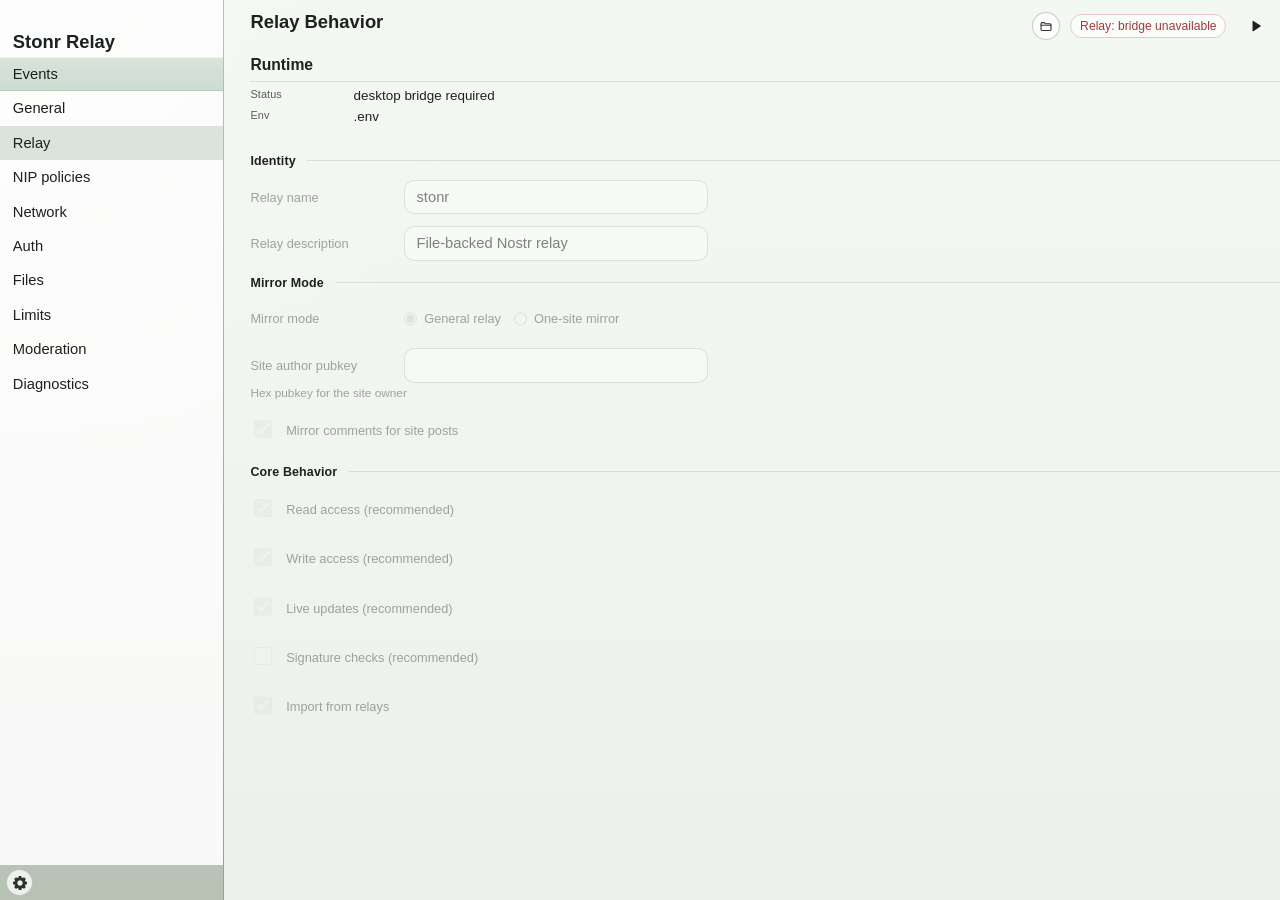
==== app/index.html @ ecdc08c3 "app: reduce NIP policies helper text density" ====
<!DOCTYPE html>
<html lang="en">
<head>
  <meta charset="UTF-8">
  <meta name="viewport" content="width=device-width, initial-scale=1.0">
  <title>Stonr Control</title>
  <link rel="stylesheet" href="style.css?v=stonr-control-20260322f">
</head>
<body class="stonr-booting">
  <div class="boot-splash" aria-hidden="true">
    <div class="boot-mark">
      <img src="assets/icons/web/icon-192.png" alt="Stonr logo">
    </div>
  </div>
  <div class="shell">
    <aside class="rail">
      <section class="nav-block">
        <div class="section-head">
          <h2>Stonr Relay</h2>
        </div>
        <div id="section-list" class="section-list" role="listbox" aria-label="Settings sections"></div>
      </section>

      <button id="open-settings" class="footer-btn icon-btn rail-settings" type="button" title="Control app settings" aria-label="Control app settings">
        <img src="assets/settings-gear.svg" alt="Settings">
      </button>
    </aside>

    <div id="shell-divider" class="shell-divider" role="separator" aria-orientation="vertical" aria-label="Resize sections"></div>

    <main class="stage">
      <header class="toolbar">
        <h2 id="active-title">Relay Runtime</h2>
        <p id="active-subtitle" class="sub">Status, process control, and the effective relay configuration.</p>
        <div class="toolbar-actions">
          <button id="open-store-root" class="action icon-btn toolbar-icon" type="button" title="Open relay folder" aria-label="Open relay folder">
            <img src="assets/folder-open.svg?v=20260322c" alt="">
          </button>
          <span id="relay-pill" class="status-pill neutral">Relay: unknown</span>
          <button id="relay-toggle" class="action primary" type="button" title="Start relay" aria-label="Start relay"></button>
        </div>
      </header>

      <section class="runtime-panel">
        <header class="runtime-head">
          <h3>Runtime</h3>
        </header>
        <div id="runtime-grid" class="kv-grid"></div>
      </section>

      <section id="section-content" class="section-stack"></section>
    </main>
  </div>

  <aside id="settings-drawer" class="drawer hidden" aria-label="Control app settings">
    <section class="drawer-panel">
      <header class="drawer-head">
        <h3>Control App</h3>
        <p class="sub">Desktop bridge state and the env file this console edits.</p>
        <button id="close-settings" class="action mini" type="button">Close</button>
      </header>

      <section class="drawer-body">
        <section class="drawer-section">
          <h4>Bridge</h4>
          <p id="bridge-copy" class="sub">Checking wizardry bridge.</p>
        </section>

        <section class="drawer-section env-path-section">
          <h4>Env File</h4>
          <label for="env-path">Path</label>
          <input id="env-path" type="text" spellcheck="false" placeholder="/absolute/path/to/.env">
        </section>

        <section class="drawer-section">
          <h4>Doctor</h4>
          <pre id="doctor-output" class="mono">Waiting for backend.</pre>
        </section>
      </section>
    </section>
  </aside>

  <div id="toast" class="toast" role="status" aria-live="polite"></div>
  <div id="save-status" class="save-status" role="status" aria-live="polite" aria-atomic="true"></div>

  <script src="app.js?v=stonr-control-20260322h"></script>
</body>
</html>
---- app/style.css ----
:root {
  --font-sans: "Avenir Next", "Segoe UI", sans-serif;
  --font-mono: "IBM Plex Mono", "SFMono-Regular", "Menlo", monospace;
  --radius-lg: 18px;
  --radius-md: 14px;
  --radius-sm: 10px;
  --shadow-lg: 0 22px 56px rgba(24, 32, 26, 0.14);
  --shadow-md: 0 10px 28px rgba(24, 32, 26, 0.10);
  --transition: 160ms ease;
  --bg: #d7ddd5;
  --bg-strong: #b7c1b4;
  --stage-surface: rgba(250, 253, 249, 0.78);
  --stage-surface-strong: rgba(244, 249, 243, 0.94);
  --panel: rgba(247, 249, 246, 0.88);
  --panel-strong: rgba(241, 245, 240, 0.96);
  --line: rgba(70, 84, 73, 0.15);
  --line-strong: rgba(70, 84, 73, 0.28);
  --text: #1c221d;
  --muted: #536056;
  --accent: #2f6b3d;
  --accent-ink: #f4fbf5;
  --good: #247043;
  --warn: #647255;
  --bad: #a33838;
  --rail-width: 14rem;
  --divider-width: 0.65rem;
  --shell-pad: 0;
}

* {
  box-sizing: border-box;
}

html,
body {
  margin: 0;
  height: 100%;
  min-width: 46rem;
}

body {
  overflow: hidden;
  font-size: 0.92rem;
  font-family: var(--font-sans);
  color: var(--text);
  background:
    radial-gradient(circle at top left, rgba(255, 255, 255, 0.6), transparent 30rem),
    linear-gradient(180deg, var(--bg), var(--bg-strong));
}

body.stonr-booting {
  overflow: hidden;
  background:
    radial-gradient(circle at top left, rgba(255, 255, 255, 0.6), transparent 30rem),
    linear-gradient(180deg, var(--bg), var(--bg-strong)) !important;
}

body.stonr-booting .shell {
  visibility: hidden;
}

.boot-splash {
  position: fixed;
  inset: 0;
  z-index: 2147483647;
  display: grid;
  place-items: center;
  overflow: hidden;
  background:
    radial-gradient(circle at top left, rgba(255, 255, 255, 0.6), transparent 30rem),
    linear-gradient(180deg, var(--bg), var(--bg-strong));
}

body:not(.stonr-booting) .boot-splash {
  display: none;
}

.boot-mark {
  width: 7.25rem;
  height: 7.25rem;
}

.boot-mark svg {
  width: 100%;
  height: 100%;
  display: block;
  filter: drop-shadow(0 18px 34px rgba(24, 32, 26, 0.12));
}

.boot-mark img {
  width: 100%;
  height: 100%;
  display: block;
  object-fit: contain;
  filter: drop-shadow(0 18px 34px rgba(24, 32, 26, 0.12));
}

button,
input,
select,
textarea {
  font: inherit;
  color: inherit;
}

button {
  cursor: pointer;
}

input,
select,
textarea {
  border: 1px solid var(--line-strong);
  border-radius: var(--radius-sm);
  background: rgba(255, 255, 255, 0.72);
  padding: 0.58rem 0.72rem;
  transition: border-color var(--transition), box-shadow var(--transition), background var(--transition);
}

input,
select {
  height: 2.15rem;
  min-height: 2.15rem;
  line-height: 1.2;
}

input:focus,
select:focus,
textarea:focus {
  outline: none;
  border-color: color-mix(in srgb, var(--accent) 55%, white);
  box-shadow: 0 0 0 3px color-mix(in srgb, var(--accent) 14%, white);
  background: #fff;
}

textarea {
  min-height: 8rem;
  resize: vertical;
}

.shell {
  height: 100vh;
  width: 100%;
  min-width: 46rem;
  max-width: 84rem;
  margin: 0 auto;
  display: grid;
  grid-template-columns: var(--rail-width) var(--divider-width) minmax(0, 1fr);
  gap: 0;
  padding: 0;
}

.panel,
.card {
  backdrop-filter: blur(18px);
}

.card {
  background: linear-gradient(180deg, rgba(255, 255, 255, 0.7), rgba(255, 255, 255, 0.55));
  border: 1px solid var(--line);
  border-radius: var(--radius-md);
  padding: 0.85rem;
  box-shadow: var(--shadow-md);
}

.rail {
  display: grid;
  grid-template-rows: minmax(0, 1fr) 2.2rem;
  gap: 0;
  min-height: 0;
  border-right: 1px solid var(--line-strong);
}

.stage {
  display: grid;
  grid-template-rows: auto auto minmax(0, 1fr);
  align-content: start;
  gap: 1rem;
  min-height: 0;
  overflow-y: auto;
  overflow-x: hidden;
  margin-left: calc(-1 * var(--divider-width));
  padding: 0.35rem 0 1rem calc(1rem + var(--divider-width));
  background: linear-gradient(180deg, var(--stage-surface-strong), var(--stage-surface));
}

.shell-divider {
  position: relative;
  min-height: 0;
  cursor: col-resize;
  touch-action: none;
}

body.stonr-resizing,
body.stonr-resizing * {
  cursor: col-resize !important;
  user-select: none;
}

.nav-block,
.runtime-panel,
.section-panel {
  display: grid;
  align-content: start;
}

.nav-block {
  grid-template-rows: auto minmax(0, 1fr);
  min-height: 0;
  padding-top: 2rem;
  background: rgba(255, 255, 255, 0.9);
}

.runtime-panel,
.section-panel {
  padding-top: 0.1rem;
  border-bottom: 0;
}

.runtime-panel {
  padding-bottom: 0.5rem;
}

.section-panel {
  padding-bottom: 1rem;
}

.section-content > .section-panel + .section-panel,
.section-stack > .section-panel + .section-panel {
  border-top: 1px solid var(--line);
  padding-top: 1rem;
}

.runtime-panel.hidden {
  display: none;
}

.eyebrow {
  margin: 0 0 0.35rem;
  font-size: 0.68rem;
  letter-spacing: 0.01em;
  color: var(--muted);
}

h1,
h2,
h3,
h4 {
  margin: 0;
  line-height: 1.05;
}

h1 {
  font-size: 1.85rem;
}

h2 {
  font-size: 1.15rem;
}

h3 {
  font-size: 0.98rem;
}

h4 {
  font-size: 0.88rem;
}

.sub {
  margin: 0.32rem 0 0;
  color: var(--muted);
  line-height: 1.42;
}

.toolbar-actions,
.card-head-actions {
  display: flex;
  flex-wrap: wrap;
  gap: 0.65rem;
  align-items: center;
}

.status-pill,
.scope-pill {
  display: inline-flex;
  align-items: center;
  gap: 0.35rem;
  min-height: 1.55rem;
  padding: 0 0.55rem;
  border-radius: 999px;
  border: 1px solid var(--line-strong);
  background: rgba(255, 255, 255, 0.72);
  color: var(--muted);
  font-size: 0.76rem;
  white-space: nowrap;
}

.status-pill.good {
  color: var(--good);
  border-color: color-mix(in srgb, var(--good) 30%, white);
}

.status-pill.bad {
  color: var(--bad);
  border-color: color-mix(in srgb, var(--bad) 28%, white);
}

.status-pill.neutral {
  color: var(--warn);
}

.nip-pill[data-nip-token="NIP-09"] {
  color: #b42318;
  border-color: color-mix(in srgb, #b42318 30%, white);
  background: color-mix(in srgb, #b42318 9%, white);
}

.nip-pill[data-nip-token="NIP-11"] {
  color: #0057d9;
  border-color: color-mix(in srgb, #0057d9 30%, white);
  background: color-mix(in srgb, #0057d9 10%, white);
}

.nip-pill[data-nip-token="NIP-12"] {
  color: #007f7a;
  border-color: color-mix(in srgb, #007f7a 30%, white);
  background: color-mix(in srgb, #007f7a 10%, white);
}

.nip-pill[data-nip-token="NIP-40"] {
  color: #8b1e9b;
  border-color: color-mix(in srgb, #8b1e9b 30%, white);
  background: color-mix(in srgb, #8b1e9b 10%, white);
}

.nip-pill[data-nip-token="NIP-42"] {
  color: #8a5a00;
  border-color: color-mix(in srgb, #8a5a00 30%, white);
  background: color-mix(in srgb, #8a5a00 10%, white);
}

.nip-pill[data-nip-token="NIP-45"] {
  color: #d63384;
  border-color: color-mix(in srgb, #d63384 30%, white);
  background: color-mix(in srgb, #d63384 10%, white);
}

.nip-pill[data-nip-token="NIP-50"] {
  color: #5a8f00;
  border-color: color-mix(in srgb, #5a8f00 30%, white);
  background: color-mix(in srgb, #5a8f00 10%, white);
}

.nip-pill[data-nip-token="NIP-94"] {
  color: #c026d3;
  border-color: color-mix(in srgb, #c026d3 30%, white);
  background: color-mix(in srgb, #c026d3 10%, white);
}

.nip-pill[data-nip-token="NIP-96"] {
  color: #ea580c;
  border-color: color-mix(in srgb, #ea580c 30%, white);
  background: color-mix(in srgb, #ea580c 10%, white);
}

.nip-pill[data-nip-token="NIP-98"] {
  color: #006d77;
  border-color: color-mix(in srgb, #006d77 30%, white);
  background: color-mix(in srgb, #006d77 10%, white);
}

.nip-pill[data-nip-token="NIP-B7"] {
  color: #4f46e5;
  border-color: color-mix(in srgb, #4f46e5 30%, white);
  background: color-mix(in srgb, #4f46e5 10%, white);
}

.section-list {
  display: grid;
  gap: 0;
  margin-top: 0.35rem;
  margin-left: 0;
  margin-right: 0;
  margin-bottom: 0;
  padding: 0;
  border-radius: 0;
  background: transparent;
  overflow-y: auto;
  overflow-x: hidden;
  align-content: start;
  grid-auto-rows: min-content;
}

.section-head {
  padding-left: 0.8rem;
}

.section-tab {
  appearance: none;
  -webkit-appearance: none;
  user-select: none;
  -webkit-user-select: none;
  display: block;
  width: 100%;
  text-align: left;
  min-height: 2.15rem;
  padding: 0.16rem 0 0.16rem 0.8rem;
  border: 0;
  border-radius: 0;
  background: transparent;
  box-shadow: none;
  transform: none;
  transition: background-color var(--transition), color var(--transition);
  white-space: nowrap;
  overflow: hidden;
  text-overflow: ellipsis;
}

.section-tab.events-tab {
  background:
    linear-gradient(
      180deg,
      color-mix(in srgb, white 82%, var(--accent) 18%) 0%,
      color-mix(in srgb, white 76%, var(--accent) 24%) 100%
    );
  box-shadow:
    inset 0 1px 0 rgba(255, 255, 255, 0.62),
    inset 0 -1px 0 color-mix(in srgb, var(--accent) 16%, transparent);
}

.section-tab:hover,
.section-tab:focus-visible {
  background: color-mix(in srgb, var(--accent) 12%, white);
  outline: none;
}

.section-tab.events-tab:hover,
.section-tab.events-tab:focus-visible {
  background:
    linear-gradient(
      180deg,
      color-mix(in srgb, white 78%, var(--accent) 22%) 0%,
      color-mix(in srgb, white 71%, var(--accent) 29%) 100%
    );
}

.section-tab.active {
  background: color-mix(in srgb, var(--accent) 18%, white);
  color: var(--text);
}

.section-tab.events-tab.active {
  background:
    linear-gradient(
      180deg,
      color-mix(in srgb, white 74%, var(--accent) 26%) 0%,
      color-mix(in srgb, white 67%, var(--accent) 33%) 100%
    );
}

.rail-settings {
  justify-self: start;
  align-self: center;
  margin-left: 0.35rem;
}

.rail-settings img {
  transform: translate(1px, 1px);
}

.footer-btn,
.action {
  display: inline-flex;
  align-items: center;
  justify-content: center;
  min-height: 1.72rem;
  padding: 0 0.68rem;
  border-radius: 999px;
  border: 1px solid var(--line-strong);
  background: rgba(255, 255, 255, 0.76);
  transition: transform var(--transition), border-color var(--transition), background var(--transition);
}

.footer-btn:hover,
.footer-btn:focus-visible,
.action:hover,
.action:focus-visible {
  outline: none;
  transform: translateY(-1px);
  border-color: color-mix(in srgb, var(--accent) 36%, white);
  background: #fff;
}

.icon-btn {
  width: 1.72rem;
  padding: 0;
}

.icon-btn img {
  width: 0.88rem;
  height: 0.88rem;
  display: block;
  filter: brightness(0) saturate(100%) opacity(0.8);
}

.toolbar-icon {
  width: 1.72rem;
  min-width: 1.72rem;
  padding: 0;
}

#relay-toggle {
  min-width: 2.35rem;
  padding: 0 0.62rem;
  border-radius: 0.5rem;
}

.relay-toggle-icon {
  display: block;
  width: 0.88rem;
  height: 0.88rem;
  fill: currentColor;
}

.relay-toggle-icon.stop-icon {
  width: 0.8rem;
  height: 0.8rem;
}

.action.primary {
  background: transparent;
  color: var(--text);
  border-color: transparent;
}

.action.primary:hover,
.action.primary:focus-visible {
  background: color-mix(in srgb, var(--accent) 16%, white);
  border-color: transparent;
}

.action.primary.running {
  background: transparent;
  color: var(--text);
  border-color: transparent;
}

.action.primary.running:hover,
.action.primary.running:focus-visible {
  background: color-mix(in srgb, var(--accent) 16%, white);
  border-color: transparent;
}

.action.primary.pending {
  min-width: 2.35rem;
  gap: 0;
}

.action-spinner {
  width: 0.82rem;
  height: 0.82rem;
  border: 2px solid color-mix(in srgb, var(--accent-ink) 38%, transparent);
  border-top-color: var(--accent-ink);
  border-radius: 999px;
  animation: stonr-spin 700ms linear infinite;
}

.action.primary.running .action-spinner {
  border-color: color-mix(in srgb, var(--text) 22%, transparent);
  border-top-color: var(--text);
}

@keyframes stonr-spin {
  from {
    transform: rotate(0deg);
  }
  to {
    transform: rotate(360deg);
  }
}

.action.mini {
  min-height: 1.56rem;
  padding: 0 0.58rem;
  font-size: 0.74rem;
}

.toolbar {
  display: grid;
  grid-template-columns: minmax(0, 1fr) auto;
  grid-template-areas:
    "title actions"
    "subtitle actions";
  gap: 0.25rem 0.85rem;
  align-items: start;
  padding: 0.42rem 0 0;
}

#active-title {
  grid-area: title;
}

#active-subtitle {
  grid-area: subtitle;
}

.toolbar-actions {
  grid-area: actions;
  justify-self: end;
  margin-right: 0.35rem;
}

.events-toolbar {
  display: flex;
  flex-wrap: nowrap;
  align-items: center;
  gap: 0.6rem;
  min-width: 0;
}

.events-toolbar-spacer {
  flex: 1 1 auto;
}

.events-toolbar .action:last-child {
  margin-right: 0.35rem;
}

.events-toolbar .action.mini {
  background: transparent;
  border-color: transparent;
  color: var(--text);
  border-radius: 0.5rem;
}

.events-toolbar .action.mini:hover,
.events-toolbar .action.mini:focus-visible {
  background: color-mix(in srgb, var(--accent) 20%, white);
  border-color: transparent;
}

.events-size-pill {
  flex: 0 0 auto;
  margin-right: 0.35rem;
}

.events-search {
  display: inline-flex;
  flex: 1 1 auto;
  min-width: 0;
  align-items: center;
  gap: 0.55rem;
  color: var(--muted);
  font-size: 0.8rem;
}

.events-search input {
  min-width: 0;
  width: min(26.6rem, 100%);
}

.event-list {
  display: grid;
  gap: 0.55rem;
}

.event-row {
  display: grid;
  gap: 0.26rem;
  padding: 0.5rem 0;
}

.event-row + .event-row {
  border-top: 1px solid var(--line);
}

.event-meta {
  display: flex;
  flex-wrap: wrap;
  gap: 0.45rem;
  align-items: center;
}

.event-pill {
  min-height: 1.35rem;
  padding: 0 0.46rem;
  font-size: 0.7rem;
}

.event-content {
  margin: 0;
  line-height: 1.35;
  min-width: 0;
  max-width: 100%;
  overflow: hidden;
  text-overflow: ellipsis;
  overflow-wrap: anywhere;
  word-break: break-word;
  display: -webkit-box;
  -webkit-box-orient: vertical;
  -webkit-line-clamp: 3;
}

.event-id,
.events-empty {
  margin: 0;
  color: var(--muted);
  font-size: 0.76rem;
  line-height: 1.35;
}

.events-error {
  color: var(--bad);
}

.event-media {
  display: block;
  width: auto;
  max-width: min(18rem, 100%);
  max-height: 10rem;
  border-radius: 0.6rem;
  object-fit: cover;
  box-shadow: 0 0 0 1px rgba(71, 86, 77, 0.12);
}

.section-stack,
.section-panel {
  display: grid;
  gap: 0.8rem;
  align-content: start;
}

.field-grid {
  display: grid;
  gap: 0.75rem;
  grid-template-columns: minmax(0, 1fr);
}

.field {
  display: grid;
  gap: 0.22rem;
}

.field-group {
  grid-column: 1 / -1;
  display: flex;
  align-items: center;
  gap: 0.7rem;
  margin-top: 0.2rem;
  color: var(--text);
  font-size: 0.78rem;
  font-weight: 600;
  letter-spacing: 0.01em;
}

.field-group::after {
  content: "";
  flex: 1 1 auto;
  height: 1px;
  background: var(--line);
}

.section-note {
  margin: -0.08rem 0 0.12rem 0;
  font-size: 0.76rem;
  color: var(--muted);
  line-height: 1.35;
}

.retention-apply-field {
  margin-top: -0.15rem;
}

.retention-apply-btn {
  justify-self: start;
}

.diagnostics-alert {
  margin: 0;
  padding: 0.55rem 0.7rem;
  border: 1px solid color-mix(in srgb, var(--bad) 24%, white);
  border-radius: var(--radius-sm);
  background: color-mix(in srgb, var(--bad) 9%, white);
  color: var(--bad);
  line-height: 1.35;
}

.diagnostics-empty {
  margin: 0;
  display: inline-flex;
  align-items: center;
  gap: 0.4rem;
  color: var(--muted);
  font-size: 0.78rem;
}

.diagnostic-list,
.diagnostic-kv {
  display: grid;
  gap: 0.55rem;
}

.diagnostic-item {
  display: grid;
  gap: 0.24rem;
  padding-bottom: 0.55rem;
  border-bottom: 1px solid var(--line);
}

.diagnostic-list > .diagnostic-item:last-child {
  padding-bottom: 0;
  border-bottom: 0;
}

.diagnostic-item-head {
  display: flex;
  align-items: center;
  justify-content: space-between;
  gap: 0.6rem;
}

.diagnostic-item-head h4 {
  margin: 0;
  min-width: 0;
  font-size: 0.84rem;
}

.diagnostic-meta,
.diagnostic-inline-error,
.diagnostic-inline-warning {
  margin: 0;
  line-height: 1.35;
}

.diagnostic-meta {
  font-size: 0.75rem;
  color: var(--muted);
}

.diagnostic-inline-error {
  color: var(--bad);
  font-size: 0.76rem;
}

.diagnostic-inline-warning {
  color: var(--warn);
  font-size: 0.76rem;
}

.diagnostic-kv-row {
  display: grid;
  grid-template-columns: 8.75rem minmax(0, 1fr);
  gap: 0.55rem;
}

.diagnostic-kv-label {
  color: var(--muted);
  font-size: 0.78rem;
}

.diagnostic-kv-value {
  min-width: 0;
  font-size: 0.82rem;
  word-break: break-word;
}

.field-disabled {
  opacity: 0.54;
}

.field-disabled label,
.field-disabled .hint {
  color: color-mix(in srgb, var(--muted) 82%, white);
}

.field.checkbox-field input:disabled {
  opacity: 0.38;
  filter: grayscale(1) saturate(0.4);
}

.field-main {
  display: grid;
  align-items: center;
  gap: 0.6rem;
  grid-template-columns: 9rem minmax(0, 1fr) max-content;
}

.field-controls {
  display: inline-flex;
  align-items: center;
  gap: 0.45rem;
  min-width: 0;
}

.radio-group {
  display: inline-flex;
  flex-wrap: wrap;
  gap: 0.5rem 0.8rem;
  min-width: 0;
}

.radio-option {
  display: inline-flex;
  align-items: center;
  gap: 0.38rem;
  min-height: 1.1rem;
  color: var(--text);
  white-space: nowrap;
}

.radio-option input {
  margin: 0;
}

.field-main label {
  display: inline-flex;
  align-items: center;
  gap: 0.45rem;
  min-width: 0;
  margin: 0;
}

.field-link {
  display: inline-flex;
  align-items: center;
  min-width: 0;
  color: #1f5fbf;
  text-decoration: underline;
  text-underline-offset: 0.12em;
  cursor: pointer;
}

.field-link:visited {
  color: #1f5fbf;
}

.field-link:hover,
.field-link:focus-visible {
  color: #164a96;
}

.field-main input[type="text"],
.field-main select,
.field-main textarea {
  width: min(19rem, 100%);
  min-width: 0;
}

.field-main input.field-input-wide {
  width: 100%;
}

.field-controls .field-input-wide {
  width: min(100%, 100%);
}

.field input[type="number"] {
  width: 6.25rem;
  justify-self: start;
}

.field-unit {
  font-size: 0.76rem;
  color: var(--muted);
  white-space: nowrap;
  flex: 0 0 auto;
}

.nip-ref {
  cursor: default;
  text-decoration-line: underline;
  text-decoration-style: dashed;
  text-underline-offset: 0.14em;
}

.field label {
  font-size: 0.8rem;
  color: var(--muted);
}

.field .hint {
  margin: 0;
  font-size: 0.74rem;
  color: var(--muted);
}

.field.checkbox-field {
  align-content: start;
  align-items: center;
  grid-template-columns: auto minmax(0, 1fr) auto;
  grid-template-areas: "input label pill";
  column-gap: 0.7rem;
}

.field.checkbox-field.nip-master-field {
  grid-template-columns: auto max-content minmax(0, 1fr);
  grid-template-areas: "input pill label";
}

.field.checkbox-field.has-hint {
  grid-template-areas:
    "input label pill"
    "input hint pill";
}

.field.checkbox-field input {
  grid-area: input;
  width: 1.1rem;
  height: 1.1rem;
  margin-top: 0;
  align-self: center;
}

.field.checkbox-field label {
  grid-area: label;
  display: flex;
  align-items: center;
  min-height: 1.1rem;
  margin-top: 0;
  align-self: center;
  cursor: pointer;
}

.field.checkbox-field .checkbox-label-row {
  grid-area: label;
  display: inline-flex;
  align-items: center;
  gap: 0.48rem;
  min-height: 1.1rem;
  min-width: 0;
}

.field.checkbox-field .field-link {
  grid-area: label;
  min-height: 1.1rem;
  align-self: center;
}

.field-view-link {
  border: 0;
  padding: 0;
  background: transparent;
  color: #356fd6;
  text-decoration: underline;
  text-underline-offset: 0.12em;
  cursor: pointer;
  font: inherit;
  line-height: 1;
}

.field-view-link:disabled {
  color: var(--muted);
  cursor: default;
  text-decoration: none;
}

.nip-brief {
  grid-area: summary;
  font-size: 0.76rem;
  color: var(--muted);
  white-space: nowrap;
  min-width: 0;
}

.scope-pill.nip-disabled {
  min-height: 1.3rem;
  padding: 0 0.42rem;
  font-size: 0.68rem;
  color: var(--warn);
  border-color: color-mix(in srgb, var(--warn) 28%, white);
  background: rgba(255, 255, 255, 0.7);
}

.field-main .scope-pill,
.field.checkbox-field .scope-pill {
  justify-self: end;
  align-self: center;
  margin-right: 0.35rem;
}

.field.checkbox-field .scope-pill {
  grid-area: pill;
}

.field-main .browse-btn {
  flex: 0 0 auto;
}

.field.checkbox-field.nip-master-field .scope-pill {
  justify-self: start;
  margin-right: 0;
}

.field.checkbox-field.nip-master-field .nip-brief {
  white-space: normal;
}

.field.nip-child-field {
  margin-left: 1.55rem;
}

.field.checkbox-field.nip-child-field {
  grid-template-columns: auto minmax(0, 1fr);
  grid-template-areas: "input label";
  column-gap: 0.55rem;
}

.field.checkbox-field.nip-master-field.has-hint {
  grid-template-areas:
    "input pill label"
    "input pill hint";
}

.field.checkbox-field.nip-master-field.has-hint input {
  align-self: start;
  margin-top: 0.06rem;
}

.field.checkbox-field.nip-master-field.has-hint .scope-pill {
  align-self: start;
  margin-top: 0.04rem;
}

.field.checkbox-field.nip-master-field.has-hint label,
.field.checkbox-field.nip-master-field.has-hint .field-link {
  align-self: start;
}

.field.checkbox-field.nip-child-field.has-hint {
  grid-template-areas:
    "input label"
    "input hint";
}

.field.checkbox-field.nip-child-field input {
  width: 0.82rem;
  min-width: 0.82rem;
  max-width: 0.82rem;
  height: 0.82rem;
  min-height: 0.82rem;
  max-height: 0.82rem;
  aspect-ratio: 1 / 1;
  box-sizing: border-box;
  padding: 0;
  margin-right: 0;
  align-self: start;
  margin-top: 0.06rem;
  line-height: 1;
  flex: 0 0 auto;
}

.field.checkbox-field.nip-child-field input[type="checkbox"] {
  -webkit-appearance: none;
  appearance: none;
  border: 1px solid color-mix(in srgb, var(--accent) 24%, white);
  border-radius: 0;
  background: color-mix(in srgb, var(--accent) 10%, white);
  display: grid;
  place-content: center;
}

.field.checkbox-field.nip-child-field input[type="checkbox"]::before {
  content: "";
  width: 0.46rem;
  height: 0.46rem;
  transform: scale(0);
  clip-path: polygon(14% 52%, 0 66%, 42% 100%, 100% 22%, 84% 8%, 42% 66%);
  background: color-mix(in srgb, var(--accent) 42%, white);
}

.field.checkbox-field.nip-child-field input[type="checkbox"]:checked::before {
  transform: scale(1);
}

.field.checkbox-field.nip-child-field input[type="checkbox"]:focus-visible {
  outline: 2px solid color-mix(in srgb, var(--accent) 35%, white);
  outline-offset: 1px;
}

.field.checkbox-field.nip-child-field input[type="checkbox"]:disabled {
  border-color: color-mix(in srgb, var(--line) 65%, white);
  background: color-mix(in srgb, var(--line) 40%, white);
}

.field.checkbox-field.nip-child-field input[type="checkbox"]:disabled::before {
  background: color-mix(in srgb, var(--muted) 40%, white);
}

.field.checkbox-field.nip-child-field label,
.field.checkbox-field.nip-child-field .checkbox-label-row,
.field.checkbox-field.nip-child-field .field-link {
  min-height: 0.96rem;
  color: color-mix(in srgb, var(--muted) 70%, var(--accent) 30%);
  align-self: start;
}

.field.checkbox-field.nip-child-field .checkbox-label-row {
  gap: 0.38rem;
}

.field.checkbox-field .hint {
  grid-area: hint;
}

.card-head,
.runtime-head,
.drawer-head {
  display: grid;
  gap: 0.3rem 0.85rem;
  align-items: start;
}

.card-head {
  grid-template-columns: minmax(0, 1fr);
}

.card-head.has-actions,
.runtime-head,
.drawer-head {
  display: grid;
  grid-template-columns: minmax(0, 1fr) auto;
  gap: 0.45rem 1rem;
  align-items: start;
}

.card-head.has-actions,
.runtime-head {
  grid-template-areas:
    "title actions"
    "copy actions";
}

.card-head .sub,
.runtime-head .sub {
  margin-top: 0;
}

.card-head.has-actions h3,
.runtime-head h3 {
  grid-area: title;
}

.card-head.has-actions .sub {
  grid-area: copy;
}

.card-head-actions,
.runtime-head .action {
  grid-area: actions;
  justify-self: end;
}

.drawer-head {
  grid-template-areas:
    "title actions"
    "copy actions";
  padding: 0.85rem;
  border-bottom: 1px solid var(--line);
}

.drawer-head h3 {
  grid-area: title;
}

.drawer-head .sub {
  grid-area: copy;
  margin-top: 0;
}

.drawer-head .action {
  grid-area: actions;
  justify-self: end;
}

.runtime-head {
  margin-bottom: 0.35rem;
  padding-bottom: 0.45rem;
  border-bottom: 1px solid var(--line);
  grid-template-columns: minmax(0, 1fr);
  grid-template-areas: "title";
  gap: 0;
}

.kv-grid {
  display: grid;
  grid-template-columns: minmax(0, 1fr);
  gap: 0.32rem;
}

.kv {
  display: grid;
  grid-template-columns: 6rem minmax(0, 1fr);
  align-items: start;
  column-gap: 0.45rem;
  margin: 0;
  padding: 0;
  border: 0;
  background: none;
  line-height: 1.2;
}

.kv dt {
  margin: 0;
  color: var(--muted);
  font-size: 0.68rem;
  letter-spacing: 0.01em;
  line-height: 1.2;
}

.kv dd {
  margin: 0;
  font-size: 0.84rem;
  word-break: break-word;
  line-height: 1.2;
}

.kv dd.kv-empty {
  color: var(--muted);
  font-style: italic;
}

.mono {
  font-family: var(--font-mono);
  font-size: 0.76rem;
  line-height: 1.45;
  white-space: pre-wrap;
  word-break: break-word;
}

.drawer {
  position: fixed;
  inset: 0;
  display: grid;
  justify-content: center;
  align-content: center;
  padding: 0.85rem;
  background: rgba(15, 14, 13, 0.24);
}

.drawer.hidden {
  display: none;
}

.drawer-panel {
  width: min(38rem, calc(100vw - 2rem));
  display: grid;
  gap: 0;
  background: linear-gradient(180deg, var(--panel), var(--panel-strong));
  border: 1px solid var(--line);
  border-radius: var(--radius-lg);
  box-shadow: var(--shadow-lg);
  overflow: hidden;
}

.drawer-section {
  display: grid;
  gap: 0.4rem;
  padding: 0.85rem;
}

.drawer-body {
  display: grid;
}

.drawer-body .drawer-section + .drawer-section {
  border-top: 1px solid var(--line);
}

.env-path-section {
  display: grid;
  grid-template-columns: minmax(0, 1fr);
  grid-template-areas:
    "title"
    "label"
    "input";
  gap: 0.5rem;
  align-items: center;
}

.env-path-section h4 {
  grid-area: title;
}

.env-path-section label {
  grid-area: label;
}

.env-path-section input {
  grid-area: input;
  width: 100%;
  max-width: 100%;
}

.log-panel textarea {
  min-height: 18rem;
}

#verify-run {
  margin-right: 0.4rem;
}

#relay-log {
  width: calc(100% - 0.4rem);
  margin-right: 0.4rem;
}

.toast {
  position: fixed;
  left: 50%;
  top: 0.9rem;
  max-width: 24rem;
  padding: 0.65rem 0.85rem;
  border-radius: 999px;
  background: rgba(32, 24, 15, 0.94);
  color: #fffaf4;
  box-shadow: var(--shadow-md);
  opacity: 0;
  pointer-events: none;
  transform: translate(-50%, -0.5rem);
  transition: opacity var(--transition), transform var(--transition);
}

.toast.show {
  opacity: 1;
  transform: translate(-50%, 0);
}

.toast.bad {
  background: rgba(140, 31, 31, 0.95);
}

.save-status {
  position: fixed;
  right: 0.9rem;
  bottom: 0.8rem;
  display: inline-flex;
  align-items: center;
  gap: 0.42rem;
  min-height: 1.7rem;
  padding: 0.22rem 0.58rem;
  border: 1px solid var(--line);
  border-radius: 999px;
  background: color-mix(in srgb, rgba(255, 255, 255, 0.92) 86%, var(--stage-surface, #f8fbf7));
  color: var(--text);
  box-shadow: var(--shadow-sm);
  font-size: 0.72rem;
  opacity: 0;
  pointer-events: none;
  transform: translateY(0.28rem);
  transition: opacity var(--transition), transform var(--transition);
}

.save-status.show {
  opacity: 1;
  transform: translateY(0);
}

.save-status.saved {
  color: var(--muted);
}
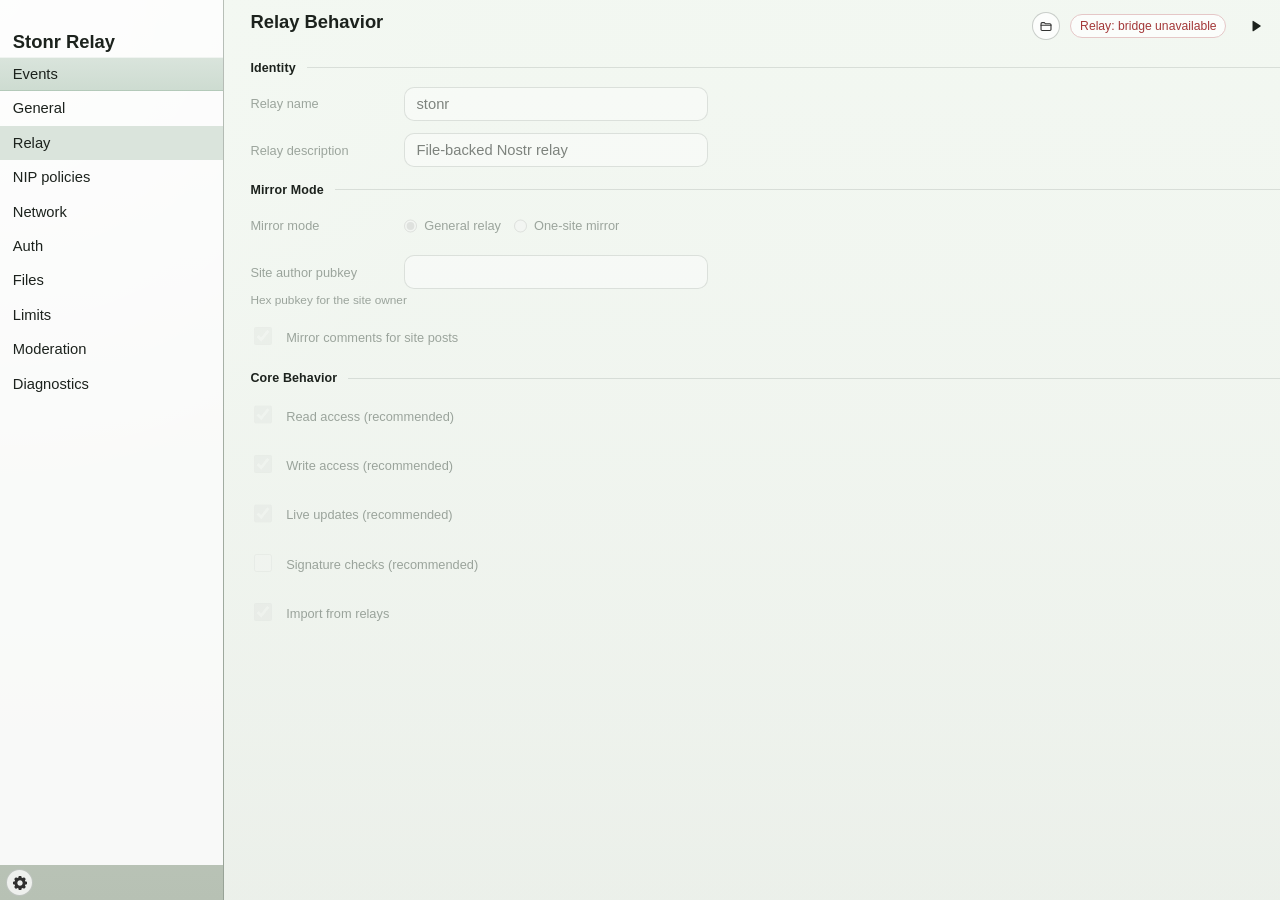
==== commit 206420d6: "app: move runtime details from Relay to General" ====
--- a/app/index.html
+++ b/app/index.html
@@ -4,7 +4,7 @@
   <meta charset="UTF-8">
   <meta name="viewport" content="width=device-width, initial-scale=1.0">
   <title>Stonr Control</title>
-  <link rel="stylesheet" href="style.css?v=stonr-control-20260322f">
+  <link rel="stylesheet" href="style.css?v=stonr-control-20260322h">
 </head>
 <body class="stonr-booting">
   <div class="boot-splash" aria-hidden="true">
@@ -83,6 +83,6 @@
   <div id="toast" class="toast" role="status" aria-live="polite"></div>
   <div id="save-status" class="save-status" role="status" aria-live="polite" aria-atomic="true"></div>
 
-  <script src="app.js?v=stonr-control-20260322h"></script>
+  <script src="app.js?v=stonr-control-20260322j"></script>
 </body>
 </html>
--- a/app/style.css
+++ b/app/style.css
@@ -414,6 +414,7 @@
   white-space: nowrap;
   overflow: hidden;
   text-overflow: ellipsis;
+  cursor: pointer;
 }
 
 .section-tab.events-tab {
@@ -447,6 +448,7 @@
 .section-tab.active {
   background: color-mix(in srgb, var(--accent) 18%, white);
   color: var(--text);
+  cursor: default;
 }
 
 .section-tab.events-tab.active {
@@ -1144,7 +1146,7 @@
   padding: 0;
   margin-right: 0;
   align-self: start;
-  margin-top: 0.06rem;
+  margin-top: 0.14rem;
   line-height: 1;
   flex: 0 0 auto;
 }
@@ -1200,6 +1202,16 @@
 
 .field.checkbox-field .hint {
   grid-area: hint;
+}
+
+.desktop-toggle-busy {
+  justify-self: end;
+  align-self: center;
+  display: inline-flex;
+  align-items: center;
+  gap: 0.38rem;
+  font-size: 0.74rem;
+  color: var(--muted);
 }
 
 .card-head,
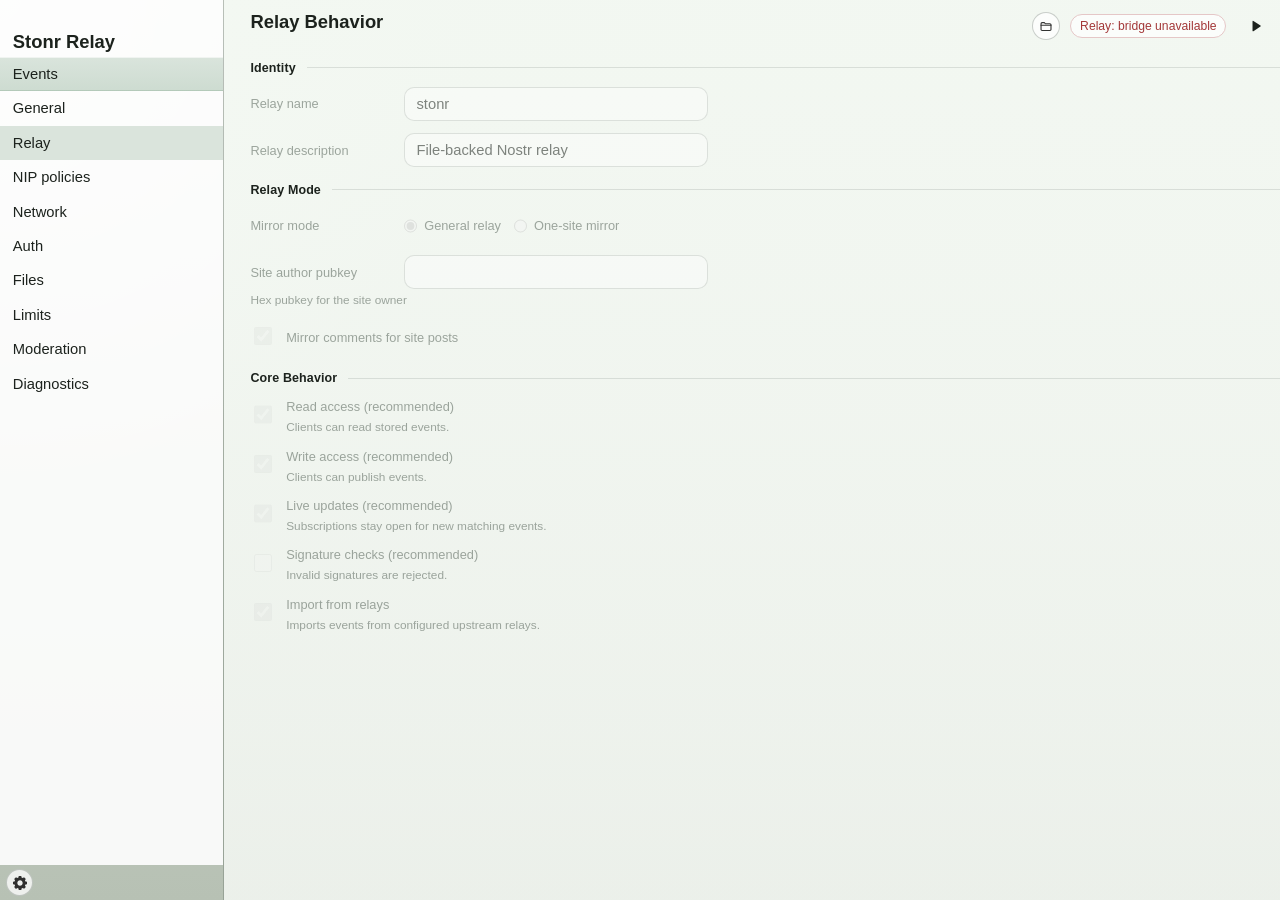
==== commit e6b2d931: "app: add concise core behavior helper text" ====
--- a/app/index.html
+++ b/app/index.html
@@ -83,6 +83,6 @@
   <div id="toast" class="toast" role="status" aria-live="polite"></div>
   <div id="save-status" class="save-status" role="status" aria-live="polite" aria-atomic="true"></div>
 
-  <script src="app.js?v=stonr-control-20260322j"></script>
+  <script src="app.js?v=stonr-control-20260322k"></script>
 </body>
 </html>
